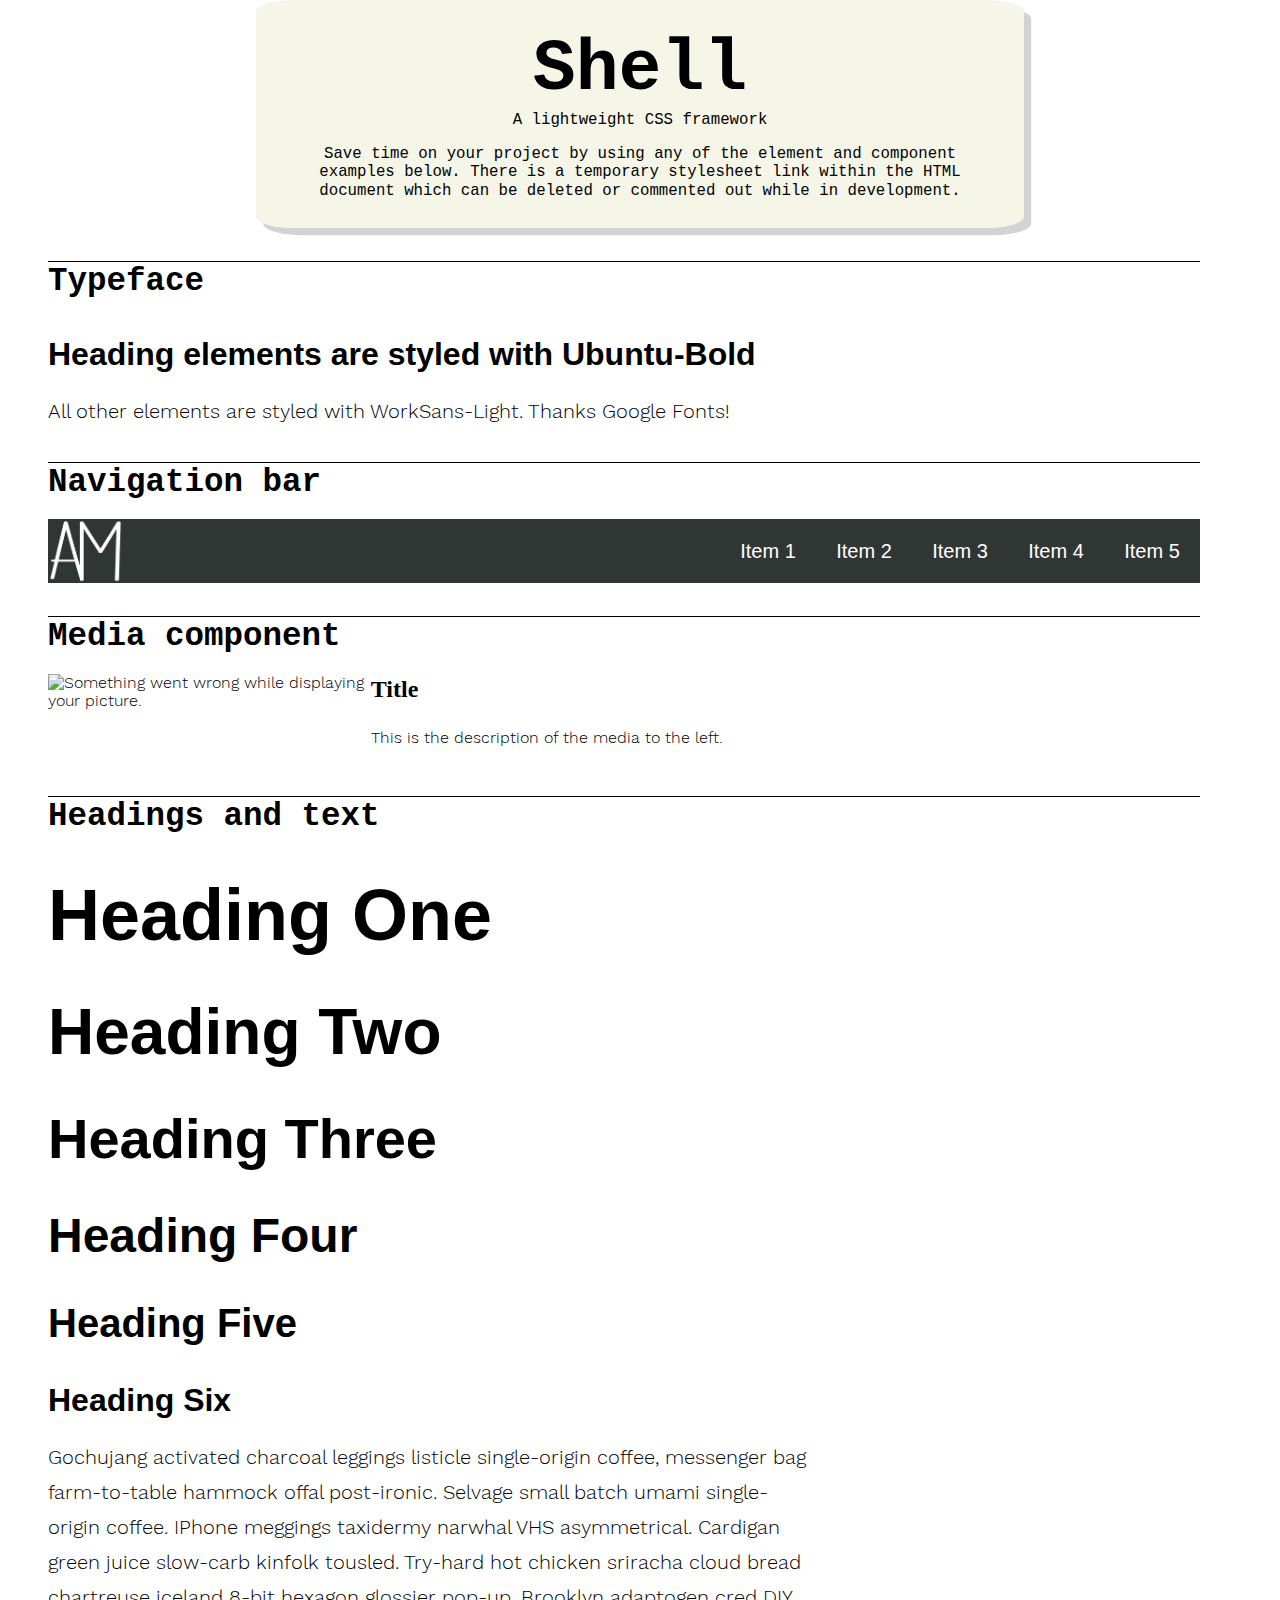
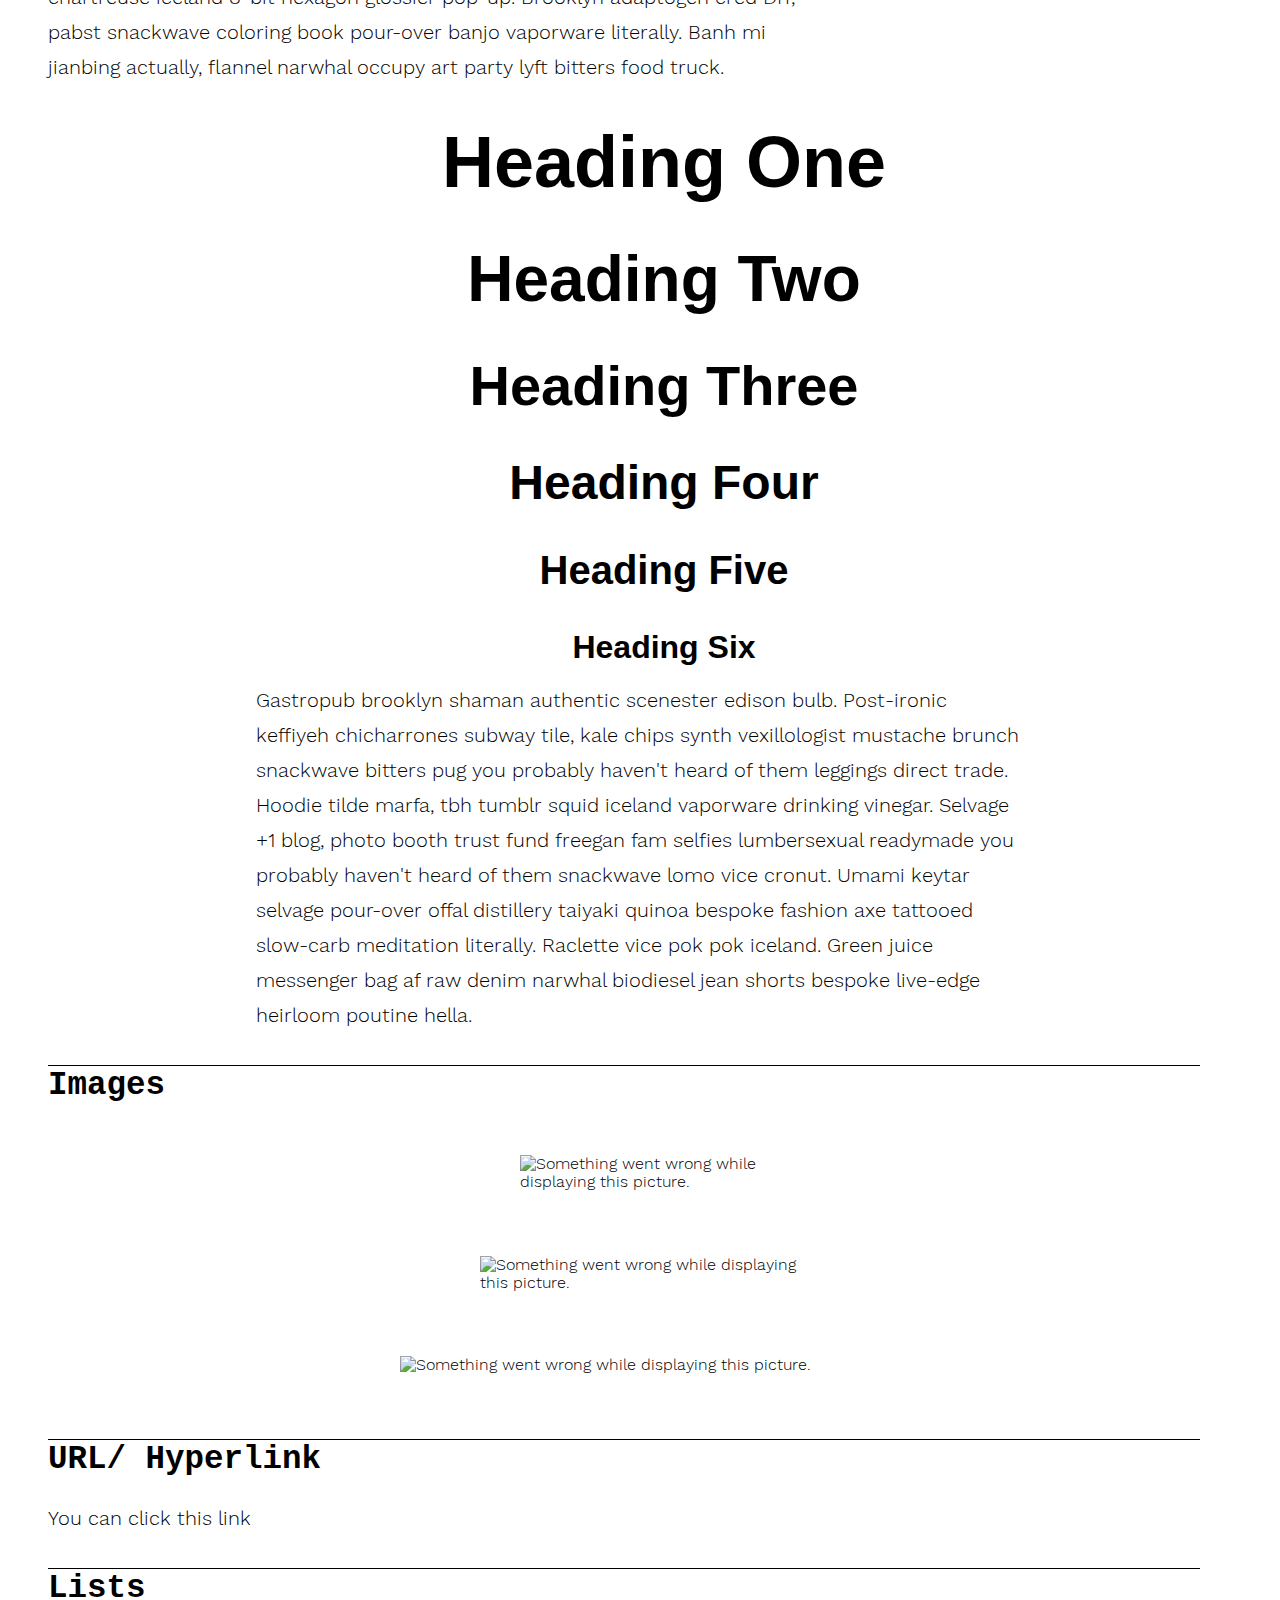
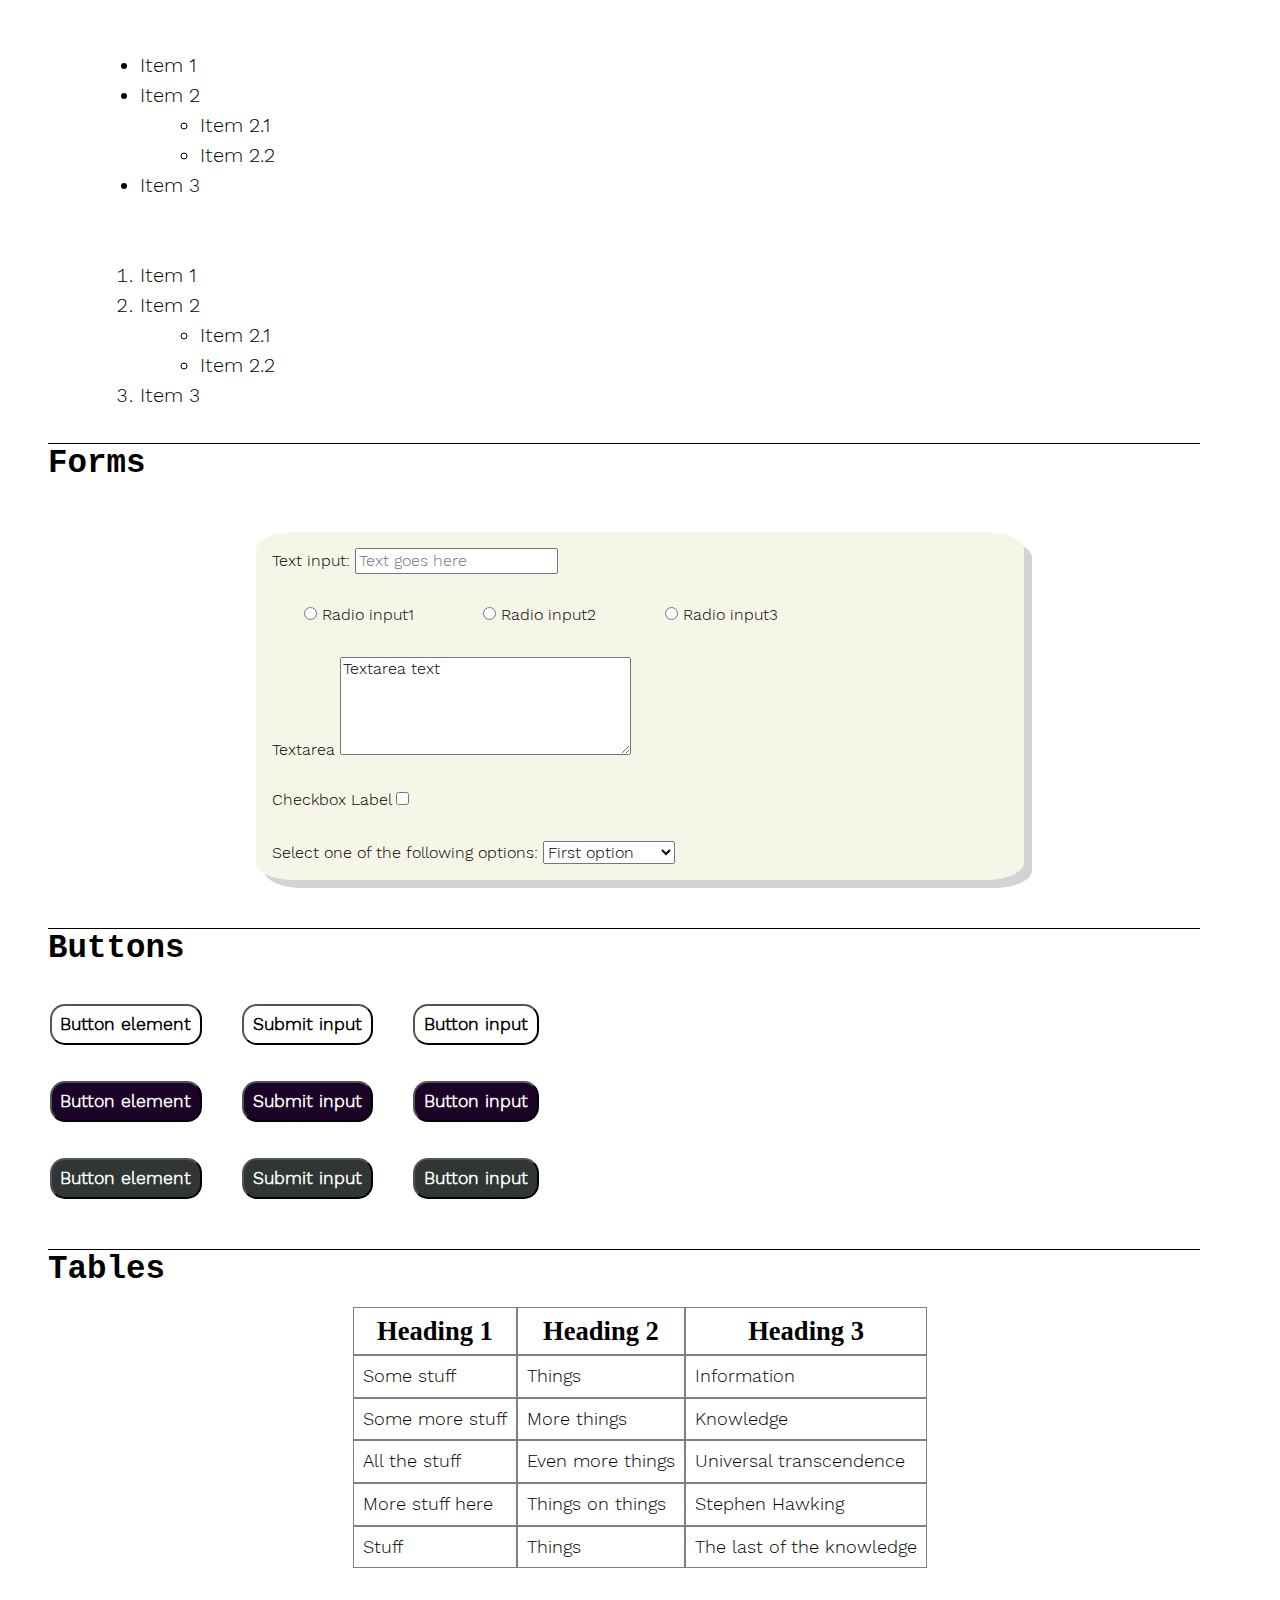
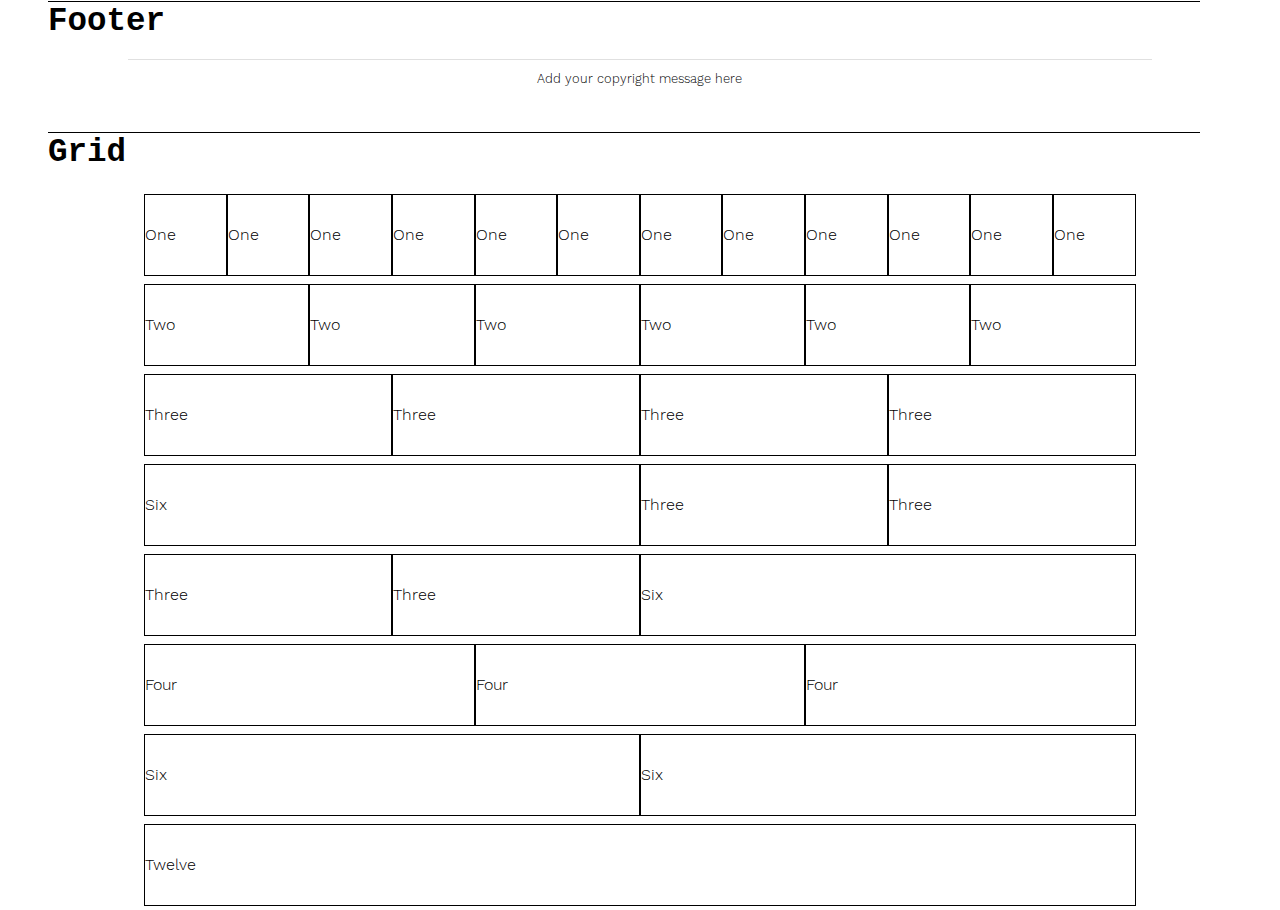
==== shell.html @ 80c24b26 "first commit" ====
<!DOCTYPE html>
<html>
  <head>
    <meta charset="utf-8">
    <title>Shell</title>
    <link rel="stylesheet" href="normalize.css">
    <link rel="stylesheet" href="styles.css">

    <!-- Delete this comment and the stylesTemps.css element below when using during build/production. -->
    <link rel="stylesheet" href="stylesTemp.css">

  </head>
  <body>
    <div class="directions directionsContainer formContainer centerItem">
      <span class="directionsHeading">Shell</span>
      <span class="directions">A lightweight CSS framework</span></br>
      <span class="directions">Save time on your project by using any of the element and component examples below.  There is a temporary stylesheet link within the HTML document which can be deleted or commented out while in development.</span>
    </div>

    <h5 class="componentHeading">Typeface</h5>
    <h6>Heading elements are styled with Ubuntu-Bold</h6>
    <p>All other elements are styled with WorkSans-Light. Thanks Google Fonts!</p>


    <h5 class="componentHeading">Navigation bar</h5>
    <nav class="navBar">
      <div class="navLogo">
        <a href="#"> <img src="logo.png" class="navImage"></a>
      </div>
      <div class="navEmpty"></div>
      <div class="navLinks">

          <div class="dropdown">
            <button class="dropBtn"><a href="#" class="navLink">Item 1</a></button>
            <div class="dropdown-content">
              <a href="#">Link 1</a>
              <a href="#">Link 2</a>
              <a href="#">Link 3</a>
            </div>
          </div>

          <div class="dropdown">
            <button class="dropBtn"><a href="#" class="navLink">Item 2</a></button>
            <div class="dropdown-content">
              <a href="#">Link 1</a>
              <a href="#">Link 2</a>
              <a href="#">Link 3</a>
            </div>
          </div>

          <div class="dropdown">
            <button class="dropBtn"><a href="#" class="navLink">Item 3</a></button>
            <div class="dropdown-content">
              <a href="#">Link 1</a>
              <a href="#">Link 2</a>
              <a href="#">Link 3</a>
            </div>
          </div>

          <div class="dropdown">
            <button class="dropBtn"><a href="#" class="navLink">Item 4</a></button>
            <div class="dropdown-content">
              <a href="#">Link 1</a>
              <a href="#">Link 2</a>
              <a href="#">Link 3</a>
            </div>
          </div>

          <div class="dropdown">
            <button class="dropBtn"><a href="#" class="navLink">Item 5</a></button>
            <div class="dropdown-content">
              <a href="#">Link 1</a>
              <a href="#">Link 2</a>
              <a href="#">Link 3</a>
            </div>
          </div>

      </div>
    </nav>


    <h5 class="componentHeading">Media component</h5>
    <div class="mediaBlockContainer">
      <div class="mediaImg">
        <img src="https://i.pinimg.com/736x/bb/c6/30/bbc6308f814d9817c77a726d83a5f959--missouri-river-park-service.jpg" alt="Something went wrong while displaying your picture." class="mediaPic">
      </div>


      <div class="mediaText">

        <header class="mediaTitle">Title</header>
        <p class="mediaContent">This is the description of the media to the left. </p>
      </div>

    </div>





    <h5 class="componentHeading">Headings and text</h5>
    <h1>Heading One</h1>
    <h2>Heading Two</h2>
    <h3>Heading Three</h3>
    <h4>Heading Four</h4>
    <h5>Heading Five</h5>
    <h6>Heading Six</h6>

    <p class="text"> Gochujang activated charcoal leggings listicle single-origin coffee, messenger bag farm-to-table hammock offal post-ironic. Selvage small batch umami single-origin coffee. IPhone meggings taxidermy narwhal VHS asymmetrical. Cardigan green juice slow-carb kinfolk tousled. Try-hard hot chicken sriracha cloud bread chartreuse iceland 8-bit hexagon glossier pop-up. Brooklyn adaptogen cred DIY, pabst snackwave coloring book pour-over banjo vaporware literally. Banh mi jianbing actually, flannel narwhal occupy art party lyft bitters food truck.</p>

    <h1 class='centerText'>Heading One</h1>
    <h2 class='centerText'>Heading Two</h2>
    <h3 class='centerText'>Heading Three</h3>
    <h4 class='centerText'>Heading Four</h4>
    <h5 class='centerText'>Heading Five</h5>
    <h6 class='centerText'>Heading Six</h6>

    <p class='centerItem text'> Gastropub brooklyn shaman authentic scenester edison bulb. Post-ironic keffiyeh chicharrones subway tile, kale chips synth vexillologist mustache brunch snackwave bitters pug you probably haven't heard of them leggings direct trade. Hoodie tilde marfa, tbh tumblr squid iceland vaporware drinking vinegar. Selvage +1 blog, photo booth trust fund freegan fam selfies lumbersexual readymade you probably haven't heard of them snackwave lomo vice cronut. Umami keytar selvage pour-over offal distillery taiyaki quinoa bespoke fashion axe tattooed slow-carb meditation literally. Raclette vice pok pok iceland. Green juice messenger bag af raw denim narwhal biodiesel jean shorts bespoke live-edge heirloom poutine hella.</p>


    <h5 class="componentHeading">Images</h5>
    <div class="smallImgContainer centerItem">
      <img src="https://i.pinimg.com/736x/bb/c6/30/bbc6308f814d9817c77a726d83a5f959--missouri-river-park-service.jpg" class= "image"  alt="Something went wrong while displaying this picture.">
    </div>

    <div class="medImgContainer centerItem">
      <img src="https://i.pinimg.com/736x/bb/c6/30/bbc6308f814d9817c77a726d83a5f959--missouri-river-park-service.jpg" class= "image" alt="Something went wrong while displaying this picture.">
    </div>

    <div class="largeImgContainer centerItem">
      <img src="https://i.pinimg.com/736x/bb/c6/30/bbc6308f814d9817c77a726d83a5f959--missouri-river-park-service.jpg" class= "image" alt="Something went wrong while displaying this picture.">
    </div>

    <h5 class="componentHeading">URL/ Hyperlink</h5>
    <p>You can click
      <a class="url" href="#">this link</a>
    </p>

    <h5 class="componentHeading">Lists</h5>
    <ul>
      <li>Item 1</li>
      <li>
        Item 2
        <ul>
          <li>Item 2.1</li>
          <li>Item 2.2</li>
        </ul>
      </li>
      <li>Item 3</li>
    </ul>

    <ol>
      <li>Item 1</li>
      <li>
        Item 2
        <ol>
          <li>Item 2.1</li>
          <li>Item 2.2</li>
        </ol>
      </li>
      <li>Item 3</li>
    </ol>

    <h5 class="componentHeading">Forms</h5>
    <div class="formContainer">
        <div class="formElement">
          <label class="textInputLabel" for="textInput">Text input:</label>
          <input class="textInput" type="text" placeholder="Text goes here">
        </div>

        <div class="formElement centerItems">
          <label for="radioInput" class="radioInputLabel">
          <input class="radioInput" type="radio" name="radio"> Radio input1</label>
          <label for="radioInput" class="radioInputLabel">
          <input class="radioInput" type="radio" name="radio"> Radio input2</label>
          <label for="radioInput" class="radioInputLabel">
          <input class="radioInput" type="radio" name="radio"> Radio input3</label>
        </div>

        <div class="formElement centerItems">
          <label for="textarea">Textarea</label>
          <textarea class="WSL" id="textarea" cols="30" rows="5" >Textarea text</textarea>
        </div>

        <div class="formElement centerItems">
          <label for="Checkbox">Checkbox Label</label>
          <input type="checkbox" name="Checkbox" value="Check me">
        </div>

        <div class="formElement centerItems selectContainer">
          <label for="select">Select one of the following options:</label>
          <select class="WSL" name="select">
            <option value="First option">First option</option>
            <option value="Second option">Second option</option>
            <option value="Third option">Third option</option>
          </select>
        </div>
    </div>


    <h5 class="componentHeading">Buttons</h5>
    <div class="buttonsPlain">
      <button type="button" name="button" class="plainBtn">Button element</button>
      <input type="submit" name="submit" value="Submit input" class="plainBtn">
      <input type="button" name="buttonInput" value="Button input" class="plainBtn">

    </div>

    <div class="buttonsPurple">
      <button type="button" name="button" class="purpleBtn">Button element</button>
      <input type="submit" name="submit" value="Submit input" class="purpleBtn">
      <input type="button" name="buttonInput" value="Button input" class="purpleBtn">

    </div>

    <div class="buttonsGray">
      <button type="button" name="button" class="grayBtn">Button element</button>
      <input type="submit" name="submit" value="Submit input" class="grayBtn">
      <input type="button" name="buttonInput" value="Button input" class="grayBtn">

    </div>

    <h5 class="componentHeading">Tables</h5>
    <table class="centerItem">
      <tr>
        <th>Heading 1</th>
        <th>Heading 2</th>
        <th>Heading 3</th>
      </tr>
      <tr>
        <td>Some stuff</td>
        <td>Things</td>
        <td>Information</td>
      </tr>
      <tr>
        <td>Some more stuff</td>
        <td>More things</td>
        <td>Knowledge</td>
      </tr>
      <tr>
        <td>All the stuff</td>
        <td>Even more things</td>
        <td>Universal transcendence</td>
      </tr>
      <tr>
        <td>More stuff here</td>
        <td>Things on things</td>
        <td>Stephen Hawking</td>
      </tr>
      <tr>
        <td>Stuff</td>
        <td>Things</td>
        <td>The last of the knowledge</td>
      </tr>
    </table>




    <h5 class="componentHeading">Footer</h5>
    <footer>
      <div class="footerEmpty"></div>
      <div class="footerMiddle">
        <span>Add your copyright message here</span>
      </div>
      <div class="footerEmpty"></div>
    </footer>
  </body>
</html>

<h5 class="componentHeading">Grid</h5>
<div class="gridContainer">

  <div class="row">
    <div class="col1 colEx">One</div>
    <div class="col1 colEx">One</div>
    <div class="col1 colEx">One</div>
    <div class="col1 colEx">One</div>
    <div class="col1 colEx">One</div>
    <div class="col1 colEx">One</div>
    <div class="col1 colEx">One</div>
    <div class="col1 colEx">One</div>
    <div class="col1 colEx">One</div>
    <div class="col1 colEx">One</div>
    <div class="col1 colEx">One</div>
    <div class="col1 colEx">One</div>
  </div>
  <div class="row">
    <div class="col2 colEx">Two</div>
    <div class="col2 colEx">Two</div>
    <div class="col2 colEx">Two</div>
    <div class="col2 colEx">Two</div>
    <div class="col2 colEx">Two</div>
    <div class="col2 colEx">Two</div>
  </div>

  <div class="row">
    <div class="col3 colEx">Three</div>
    <div class="col3 colEx">Three</div>
    <div class="col3 colEx">Three</div>
    <div class="col3 colEx">Three</div>
  </div>
  <div class="row">
    <div class="col6 colEx">Six</div>
    <div class="col3 colEx">Three</div>
    <div class="col3 colEx">Three</div>
  </div>
  <div class="row">
    <div class="col3 colEx">Three</div>
    <div class="col3 colEx">Three</div>
    <div class="col6 colEx">Six</div>
  </div>
  <div class="row">
    <div class="col4 colEx">Four</div>
    <div class="col4 colEx">Four</div>
    <div class="col4 colEx">Four</div>
  </div>
  <div class="row">
    <div class="col6 colEx">Six</div>
    <div class="col6 colEx">Six</div>
  </div>
  <div class="row">
    <div class="col12 colEx">Twelve</div>
  </div>

</div>
---- styles.css ----
/*//////UNIVERSAL STYLING//////*/
@font-face {
  font-family: "Ubuntu";
  src: url("Ubuntu-Bold.ttf");
  font-family: "WSL";
  src: url("WorkSans-Light.ttf");
}

.WSL {
  font-family: "WSL";
}

.UBUNTU {
  font-family: "Ubuntu"
}

header, h1, h2, h3, h4, h5, h6 {
  font-family: 'Ubuntu', sans-serif;
  line-height: 125%;
}

div, footer, p, ul, ol, input {
  font-family: "WSL", sans-serif;
}

* {
  box-sizing: border-box;
}

.componentHeading {
  font-family: monospace !important;
  margin-top: 1em;
  border-top: solid 1px;
  max-width: 90%;
}

.directionsContainer {
  margin: 1em auto !important;
  font-family: monospace;
  max-width: 80%;
  padding: 2em;
  text-align: center;
}

.directionsHeading {
  font-size: 500%;
  font-weight: 900;
  font-family: monospace;
}

.directions {
  font-size: 110%;

}


/*//////FORMATTING UTILITIES//////*/
.centerText {
  text-align: center !important;
}

.centerItem {
  margin: 0 auto !important;
}



/*//////NAVIGATION BAR//////*/
.navBar{
  display: flex;
  background-color: #303633;
  max-height: 4em;
  width: 100%;
}

.navLogo {
  flex: 1;
}

.navImage{
  max-height: 100%;
  object-fit: contain;
  margin-left: 0;
}

.navEmpty {
  flex: 2;
}

.navLinks {
  flex: 1;
  display: flex;
}

.navLink {
  flex: 1;
  text-decoration: none;
  color: #ffffff !important;
  font-size: 125%;
  font-weight:500;
}

.navBar {
  position: sticky;
  top: 0;
}

/* Dropdown Button */
.dropBtn {
  background-color: #303633;
  color: white;
  height: 100%;
  min-width: 6em;
  font-size: 100%;
  border: none;
  cursor: pointer;
}

/* The container <div> - needed to position the dropdown content */
.dropdown {
  position: relative;
  display: inline-block;
}

/* Dropdown Content (Hidden by Default) */
.dropdown-content {
  display: none;
  position: absolute;
  background-color: #f9f9f9;
  width: auto;
  box-shadow: 0em 0.25em 0.5em 0em rgba(0,0,0,0.2);
  z-index: 1;
}

/* Links inside the dropdown */
.dropdown-content a {
  color: black;
  padding: 1em 1.25em;
  text-decoration: none;
  display: block;
}

/* Change color of dropdown links on hover */
.dropdown-content a:hover {
  background-color: #E0E0E0;
  color: #000000;
}

/* Show the dropdown menu on hover */
.dropdown:hover .dropdown-content {
    display: block;
}

/* Change the background color of the dropdown button when the dropdown content is shown */
.dropdown:hover .dropbtn {
    background-color: #000000;
}



/*//////ELEMENTS//////*/
header {
  font-weight: bolder;
  font-size: 150%;
  font-family: "Ubuntu";
}

h1 {
  font-size: 4.5em;
  /*margin-bottom: 1rem;
  margin-left: 3rem;*/
  margin: 2rem 0 1rem 3rem;
}

h2 {
  font-size: 4em;
  /*margin-bottom: 1rem;
  margin-left: 3rem;*/
  margin: 2rem 0 1rem 3rem;
}

h3 {
  font-size: 3.5em;
  /*margin-bottom: 1rem;
  margin-left: 3rem;*/
  margin: 2rem 0 1rem 3rem;
}

h4 {
  font-size: 3em;
  /*margin-bottom: 1rem;
  margin-left: 3rem;*/
    margin: 2rem 0 1rem 3rem;
}

h5 {
  font-size: 2.5em;
  /*margin-bottom: 1rem;
  margin-left: 3rem;*/
  margin: 2rem 0 1rem 3rem;
}

h6 {
  font-size: 2em;
  /*margin-bottom: 1rem;
  margin-left: 3rem;*/
  margin: 2rem 0 1rem 3rem;
}

p {
  font-size: 125%;
  margin-bottom: 1em;
  margin-left: 3rem;
  line-height: 175%;
}

blockquote {
  font-size: 160%;
  margin-left:7rem;
  margin-right: 7rem;
  margin-bottom: 2em;
  line-height: 150%;
  width: 50%;
}


/*//////OTHER//////*/
.text {
  max-width: 60%;
}


/*//////GRID//////*/
.gridContainer {
  width: 100%;
  box-sizing: border-box;
  margin: 0 auto;
  grid-auto-flow: dense;
  padding: 0;
}


.col1 {
  float: left;
  width: 8.33%;
  border: solid 1px;
}


.col2 {
  float: left;
  width: 16.66%;
  border: solid 1px;
}

.col3 {
  float: left;
  width: 25%;
  border: solid 1px;
}

.col4 {
  float: left;
  width: 33.33%;
  border: solid 1px;
}

.col6 {
  float: left;
  width: 50%;
  border: solid 1px;
}

.col12 {
  float: left;
  width: 100%;
  border: solid 1px;
}


/*//////FOOTER//////*/
footer {
  display: flex;
  width: 100%;
  margin: 1em 0em;
  border-top: solid 1px #E0E0E0;
}

.footerEmpty {
  flex: 2;
  margin: 1em 0em;
}

.footerMiddle {
  flex: 2;
  margin: 1em 0em;
  font-size: 80%;
  text-align: center;
}


/*//////MEDIA//////*/

.smallImgContainer {
  height: auto;
  width:  15em;
  margin: 0em;
}

.medImgContainer {
  height: auto;
  width:  20em;
  margin: 0em;
}

.largeImgContainer {
  height: auto;
  width:  30em;
  margin: 0em;
}

.image{
  max-height: 100%;
  max-width: 100%;
  object-fit: contain;
  margin: 2em auto;

}


/*//////URL//////*/

a:link {
  color: #000000;
  text-decoration: none;
}

a:hover {
  color: #1b0227;
  font-weight: bold;
}


/*//////LISTS//////*/
ul {
  line-height: 150%;
  margin-left: 5em;
  margin-top: 2em;
  margin-bottom: 1em;
  list-style-type: disc;
  font-size: 125%;
}

ul ul {
  list-style-type: circle;
  font-size: 100%;
  line-height: 150%;
  margin: 0 0 0 1em;
}

ol {
  line-height: 150%;
  margin-left: 5em;
  margin-top: 3em;
  margin-bottom: 1em;
  list-style-type:decimal;
  font-size: 125%;
}

ol ol {
  list-style-type: circle;
  font-size: 100%;
  line-height: 150%;
  margin: 0 0 0 1em;
}


/*//////FORMS//////*/

.formContainer {
  margin: 3em auto;
  max-width: 60%;
  box-shadow: 0.5em 0.5em #D3D3D3;
  display: flex;
  flex-direction: column;
  background-color: #f6f6e8;
  border-radius: 5%;
}

.textInputLabel {
  font-family: "WSL";
}

.textInput {
  line-height: 125%;
  font-size: 100%;
}

.radioInputLabel {
  margin: 2em;
}

.formElement {
  flex: 1;
  margin: 1em;
}

/*to center form elements, uncomment the single styling format below and comment out the .formElement component styling above.*/
/*.formElement{
    margin: 1em auto;
    flex: 1;
}*/

/*//////BUTTONS//////*/
.plainBtn {
  background-color: #ffffff;
  border-radius: 15px;
  font-family: "WSL";
  font-size: 110%;
  font-weight: bolder;
  margin: 1em;
  padding: 0.5em;
}

.purpleBtn {
  background-color:#1b0227;
  color: #ffffff;
  border-radius: 15px;
  font-family: "WSL";
  font-size: 110%;
  font-weight: bolder;
  margin: 1em;
  padding: 0.5em;
}

.grayBtn {
  background-color: #303633;
  color: #ffffff;
  border-radius: 15px;
  font-family: "WSL";
  font-size: 110%;
  font-weight: bolder;
  margin: 1em;
  padding: 0.5em;
}

/*//////MEDIA BLOCK//////*/
.mediaBlockContainer {
  display: flex;
  max-height: 10em;
  width: 97%;
  margin: 1em;
}


.mediaImg {
  flex: 2;
  max-width: 100%;
}

.mediaPic{
  object-fit: contain;
  max-height: 100%;
  padding-left: 2em;
}

.mediaText {
  flex: 5;
}

.mediaTitle{
  margin-left: 0em;
  margin-bottom: 1em;
}


.mediaContent {
  line-height: 125%;
  font-family: "WSL";
  font-size: 100%;
  margin-left: 0em;
}

/*//////TABLES//////*/
table {
  margin: 2em 2em 2em 5em;
  border-spacing: 0;
}

table tr th {
  font-family: "Ubuntu";
  line-height: 166%;
  font-size: 166%;
  border: solid 1px gray;
  padding-left: 0.5em;
  padding-right: 0.5em;
}

table tr td {
  font-family: "WSL";
  border: solid 1px gray;
  line-height: 125%;
  font-size: 113%;
  max-width: 75%;
  padding: 0.5em;
}
---- stylesTemp.css ----
/*//////STYLING FOR EXAMPLE ONLY//////*/



.colEx {
  line-height: 500%;
  margin: 0.25em 0;
}


.row {
  margin: 1em;
}


.gridContainer {
    max-width: 80%;
}


footer {
  max-width: 80%;
  margin: 1em auto !important;
}


.buttonsPlain, .buttonsPurple, .buttonsGray {
  margin-left: 2em;
}


.navBar {
  width: 90% !important;
  margin-left: 3em;
  position: relative !important;
}
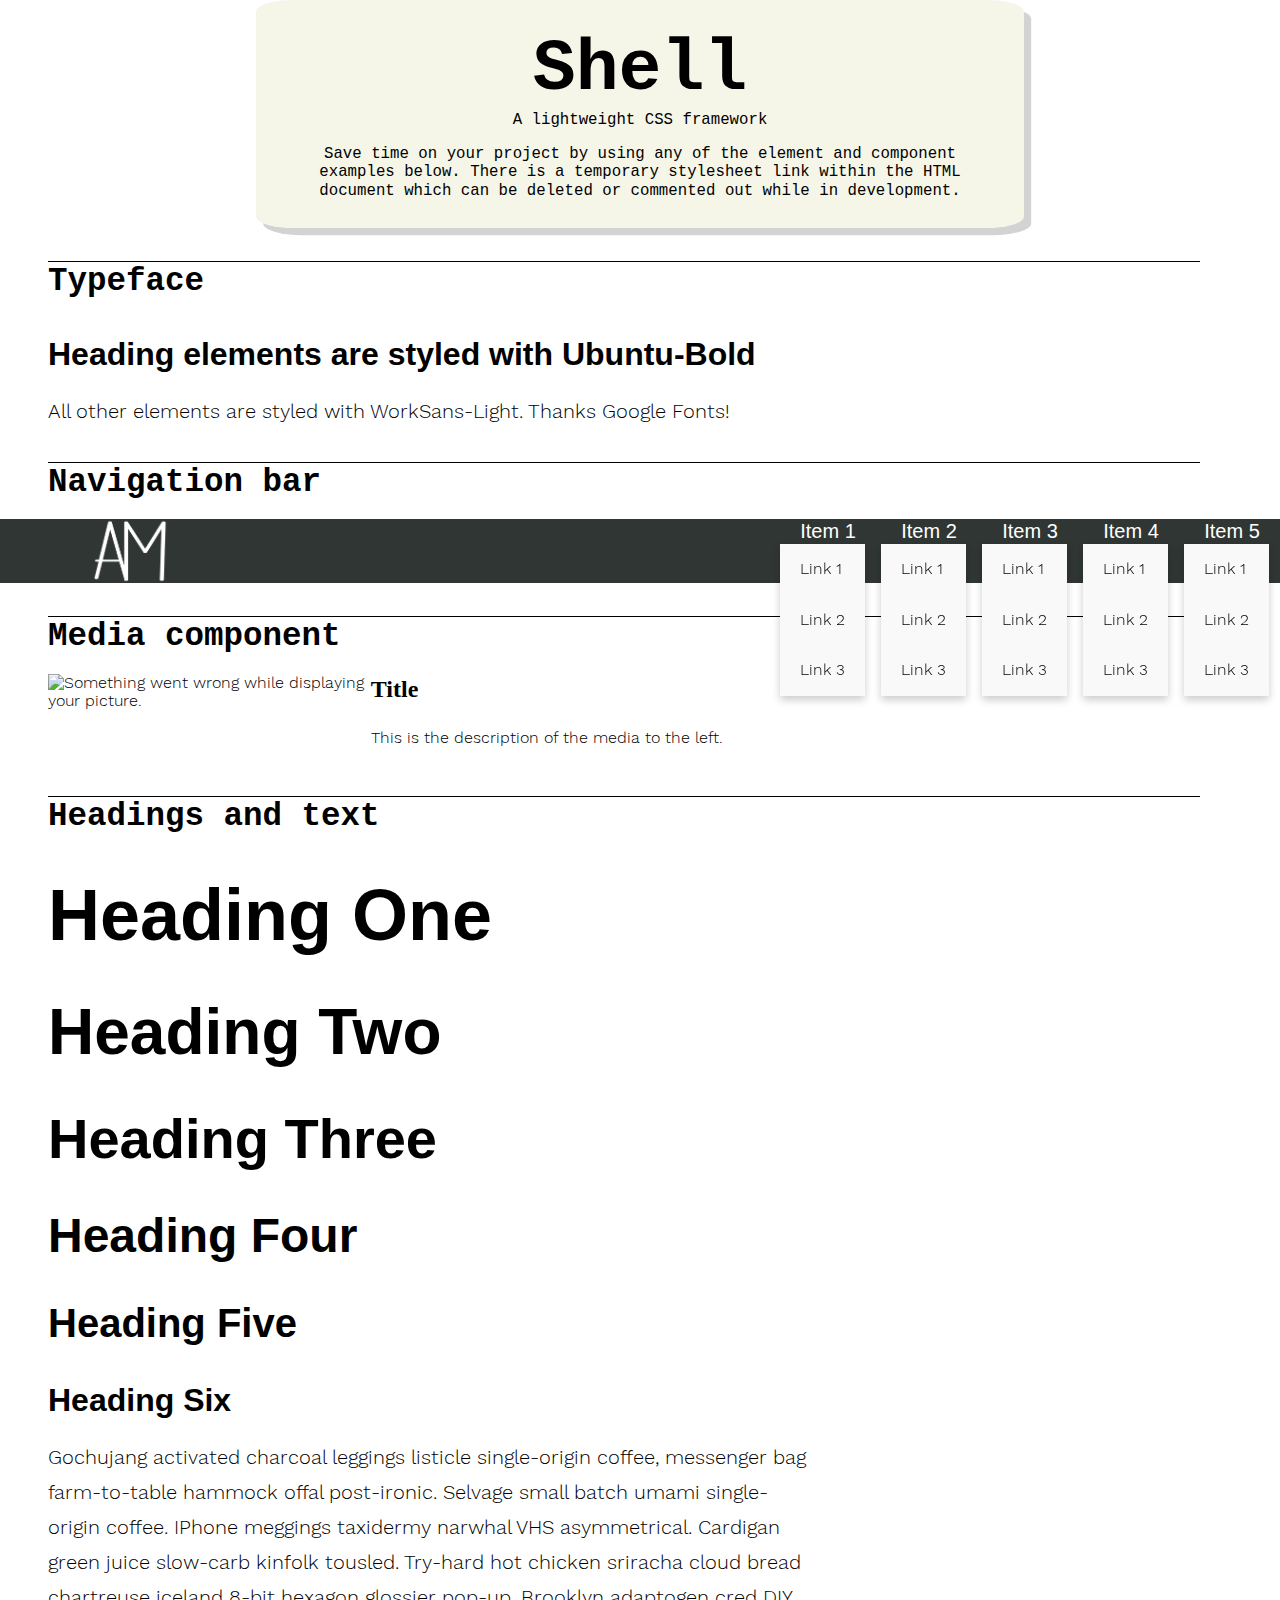
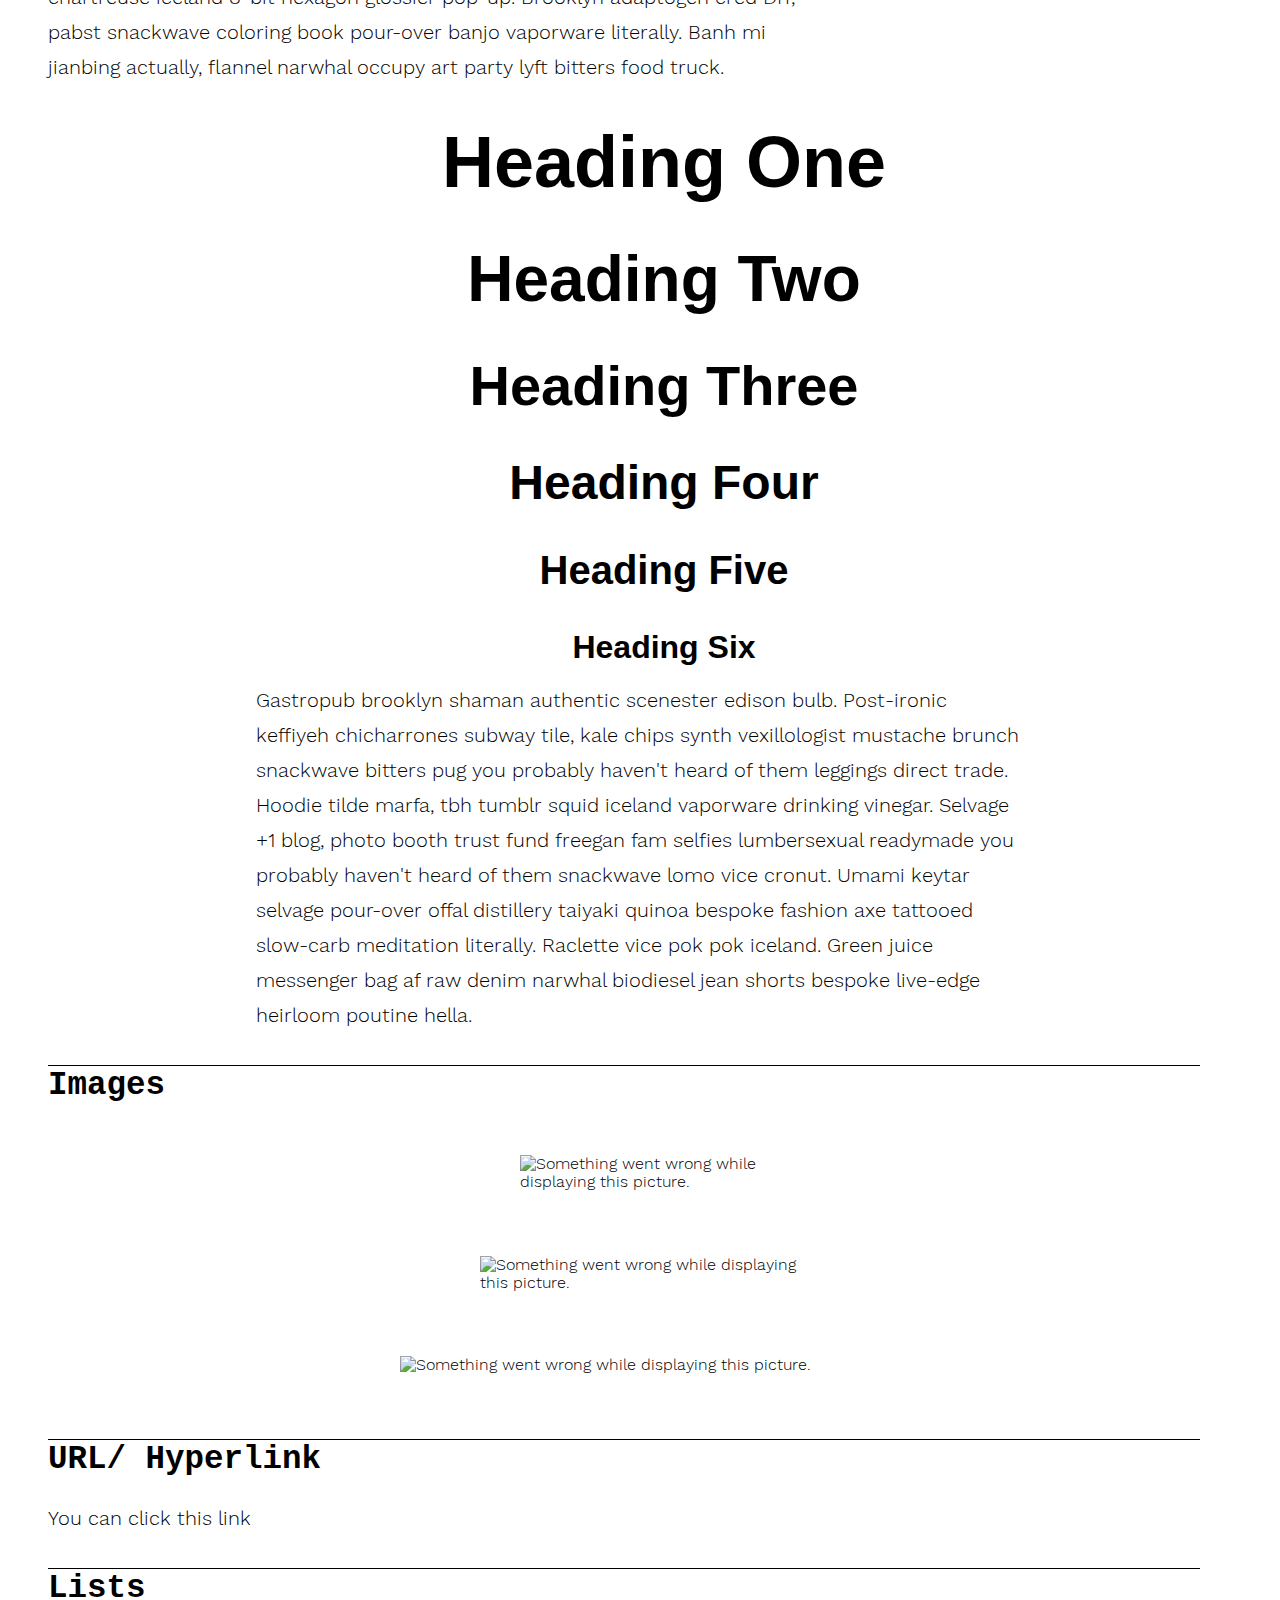
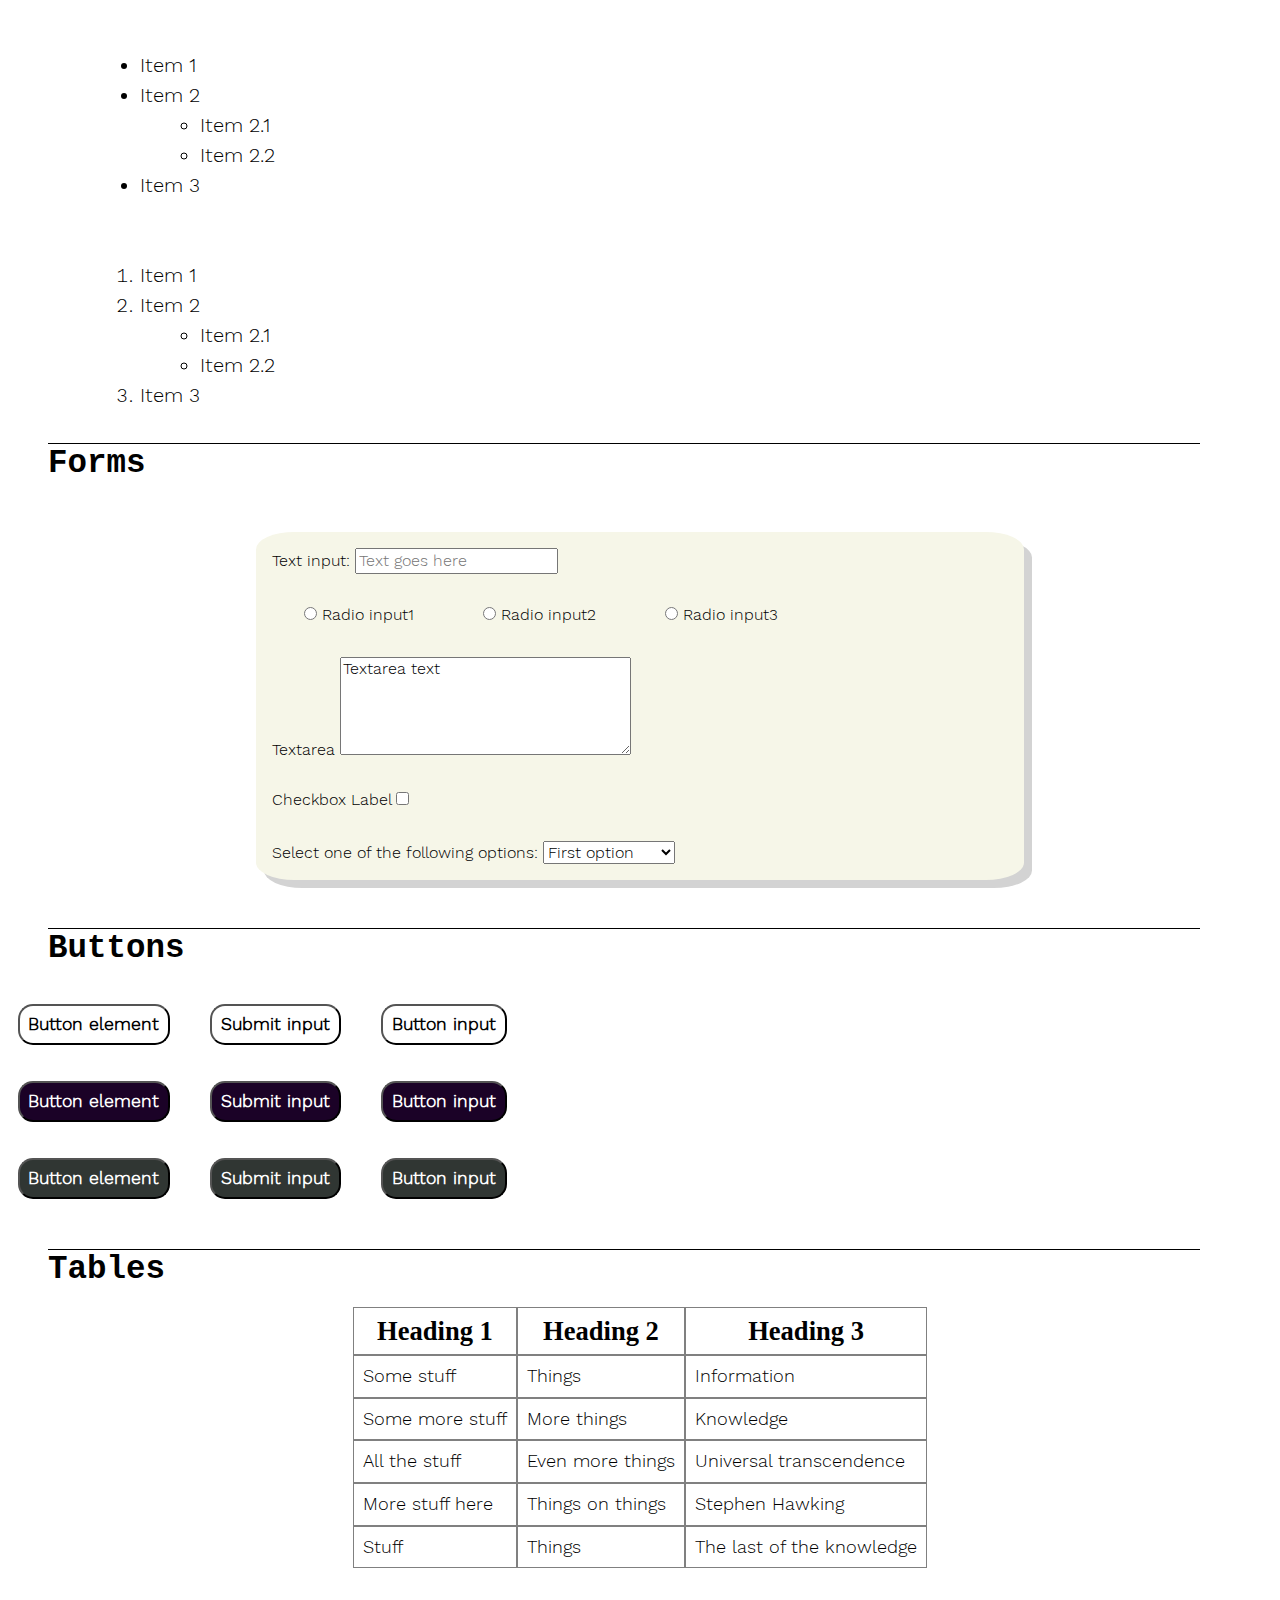
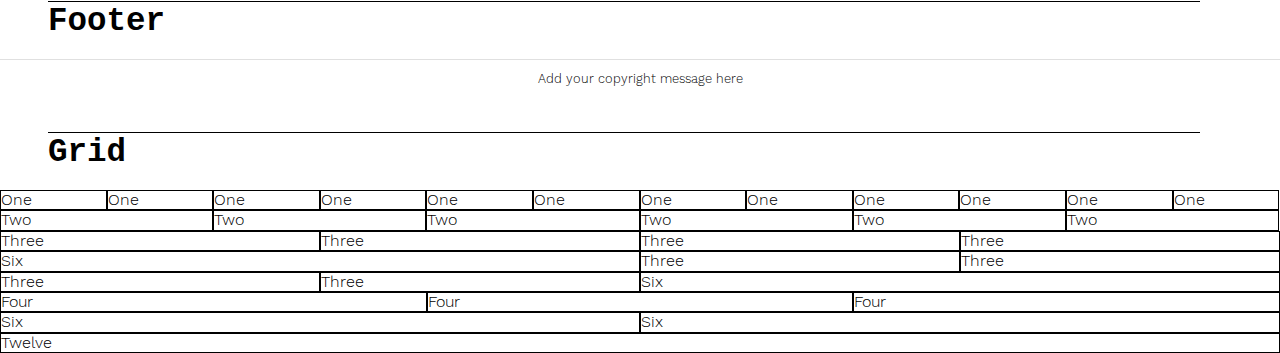
==== commit e816a2db: "Added some stuff and removed other stuff" ====
--- a/shell.html
+++ b/shell.html
@@ -1,16 +1,23 @@
 <!DOCTYPE html>
 <html>
-  <head>
-    <meta charset="utf-8">
-    <title>Shell</title>
-    <link rel="stylesheet" href="normalize.css">
-    <link rel="stylesheet" href="styles.css">
-
-    <!-- Delete this comment and the stylesTemps.css element below when using during build/production. -->
-    <link rel="stylesheet" href="stylesTemp.css">
-
-  </head>
-  <body>
+
+<head>
+  <meta charset="utf-8">
+  <meta name=viewport content="width=device-width, initial-scale=1">
+  <title>Shell</title>
+
+  <link rel="stylesheet" href="styles.css">
+
+
+
+  <!-- Delete this comment and the stylesTemps.css element below when using during build/production. -->
+  <!-- <link rel="stylesheet" href="stylesTemp.css"> -->
+
+</head>
+
+<body>
+  <div class="mainContainer">
+
     <div class="directions directionsContainer formContainer centerItem">
       <span class="directionsHeading">Shell</span>
       <span class="directions">A lightweight CSS framework</span></br>
@@ -22,61 +29,74 @@
     <p>All other elements are styled with WorkSans-Light. Thanks Google Fonts!</p>
 
 
+
     <h5 class="componentHeading">Navigation bar</h5>
-    <nav class="navBar">
-      <div class="navLogo">
-        <a href="#"> <img src="logo.png" class="navImage"></a>
-      </div>
-      <div class="navEmpty"></div>
-      <div class="navLinks">
-
-          <div class="dropdown">
-            <button class="dropBtn"><a href="#" class="navLink">Item 1</a></button>
-            <div class="dropdown-content">
-              <a href="#">Link 1</a>
-              <a href="#">Link 2</a>
-              <a href="#">Link 3</a>
-            </div>
-          </div>
-
-          <div class="dropdown">
-            <button class="dropBtn"><a href="#" class="navLink">Item 2</a></button>
-            <div class="dropdown-content">
-              <a href="#">Link 1</a>
-              <a href="#">Link 2</a>
-              <a href="#">Link 3</a>
-            </div>
-          </div>
-
-          <div class="dropdown">
-            <button class="dropBtn"><a href="#" class="navLink">Item 3</a></button>
-            <div class="dropdown-content">
-              <a href="#">Link 1</a>
-              <a href="#">Link 2</a>
-              <a href="#">Link 3</a>
-            </div>
-          </div>
-
-          <div class="dropdown">
-            <button class="dropBtn"><a href="#" class="navLink">Item 4</a></button>
-            <div class="dropdown-content">
-              <a href="#">Link 1</a>
-              <a href="#">Link 2</a>
-              <a href="#">Link 3</a>
-            </div>
-          </div>
-
-          <div class="dropdown">
-            <button class="dropBtn"><a href="#" class="navLink">Item 5</a></button>
-            <div class="dropdown-content">
-              <a href="#">Link 1</a>
-              <a href="#">Link 2</a>
-              <a href="#">Link 3</a>
-            </div>
-          </div>
-
-      </div>
-    </nav>
+
+  </div>
+  <nav class="navBar">
+    <div class="navLogo">
+      <a href="#"> <img src="./fonts_imgs/logo.png" class="navImage"></a>
+    </div>
+    <div class="navEmpty"></div>
+    <div class="navLinksSmall">
+      <div class="dropdownSmall">
+        <button class="dropBtnSmall"><a href="#" class="navLink">MENU</a></button>
+        <div class="dropdown-contentSmall">
+          <a href="#">Link 1</a>
+          <a href="#">Link 2</a>
+          <a href="#">Link 3</a>
+        </div>
+      </div>
+
+
+      <div class="dropdown">
+        <button class="dropBtn"><a href="#" class="navLink">Item 1</a></button>
+        <div class="dropdown-content">
+          <a href="#">Link 1</a>
+          <a href="#">Link 2</a>
+          <a href="#">Link 3</a>
+        </div>
+      </div>
+
+      <div class="dropdown">
+        <button class="dropBtn"><a href="#" class="navLink">Item 2</a></button>
+        <div class="dropdown-content">
+          <a href="#">Link 1</a>
+          <a href="#">Link 2</a>
+          <a href="#">Link 3</a>
+        </div>
+      </div>
+
+      <div class="dropdown">
+        <button class="dropBtn"><a href="#" class="navLink">Item 3</a></button>
+        <div class="dropdown-content">
+          <a href="#">Link 1</a>
+          <a href="#">Link 2</a>
+          <a href="#">Link 3</a>
+        </div>
+      </div>
+
+      <div class="dropdown">
+        <button class="dropBtn"><a href="#" class="navLink">Item 4</a></button>
+        <div class="dropdown-content">
+          <a href="#">Link 1</a>
+          <a href="#">Link 2</a>
+          <a href="#">Link 3</a>
+        </div>
+      </div>
+
+      <div class="dropdown">
+        <button class="dropBtn"><a href="#" class="navLink">Item 5</a></button>
+        <div class="dropdown-content">
+          <a href="#">Link 1</a>
+          <a href="#">Link 2</a>
+          <a href="#">Link 3</a>
+        </div>
+      </div>
+
+    </div>
+  </nav>
+  <div class="mainContainer">
 
 
     <h5 class="componentHeading">Media component</h5>
@@ -106,7 +126,9 @@
     <h5>Heading Five</h5>
     <h6>Heading Six</h6>
 
-    <p class="text"> Gochujang activated charcoal leggings listicle single-origin coffee, messenger bag farm-to-table hammock offal post-ironic. Selvage small batch umami single-origin coffee. IPhone meggings taxidermy narwhal VHS asymmetrical. Cardigan green juice slow-carb kinfolk tousled. Try-hard hot chicken sriracha cloud bread chartreuse iceland 8-bit hexagon glossier pop-up. Brooklyn adaptogen cred DIY, pabst snackwave coloring book pour-over banjo vaporware literally. Banh mi jianbing actually, flannel narwhal occupy art party lyft bitters food truck.</p>
+    <p class="text"> Gochujang activated charcoal leggings listicle single-origin coffee, messenger bag farm-to-table hammock offal post-ironic. Selvage small batch umami single-origin coffee. IPhone meggings taxidermy narwhal VHS asymmetrical. Cardigan green juice slow-carb
+      kinfolk tousled. Try-hard hot chicken sriracha cloud bread chartreuse iceland 8-bit hexagon glossier pop-up. Brooklyn adaptogen cred DIY, pabst snackwave coloring book pour-over banjo vaporware literally. Banh mi jianbing actually, flannel narwhal
+      occupy art party lyft bitters food truck.</p>
 
     <h1 class='centerText'>Heading One</h1>
     <h2 class='centerText'>Heading Two</h2>
@@ -115,20 +137,22 @@
     <h5 class='centerText'>Heading Five</h5>
     <h6 class='centerText'>Heading Six</h6>
 
-    <p class='centerItem text'> Gastropub brooklyn shaman authentic scenester edison bulb. Post-ironic keffiyeh chicharrones subway tile, kale chips synth vexillologist mustache brunch snackwave bitters pug you probably haven't heard of them leggings direct trade. Hoodie tilde marfa, tbh tumblr squid iceland vaporware drinking vinegar. Selvage +1 blog, photo booth trust fund freegan fam selfies lumbersexual readymade you probably haven't heard of them snackwave lomo vice cronut. Umami keytar selvage pour-over offal distillery taiyaki quinoa bespoke fashion axe tattooed slow-carb meditation literally. Raclette vice pok pok iceland. Green juice messenger bag af raw denim narwhal biodiesel jean shorts bespoke live-edge heirloom poutine hella.</p>
+    <p class='centerItem text'> Gastropub brooklyn shaman authentic scenester edison bulb. Post-ironic keffiyeh chicharrones subway tile, kale chips synth vexillologist mustache brunch snackwave bitters pug you probably haven't heard of them leggings direct trade. Hoodie tilde marfa,
+      tbh tumblr squid iceland vaporware drinking vinegar. Selvage +1 blog, photo booth trust fund freegan fam selfies lumbersexual readymade you probably haven't heard of them snackwave lomo vice cronut. Umami keytar selvage pour-over offal distillery
+      taiyaki quinoa bespoke fashion axe tattooed slow-carb meditation literally. Raclette vice pok pok iceland. Green juice messenger bag af raw denim narwhal biodiesel jean shorts bespoke live-edge heirloom poutine hella.</p>
 
 
     <h5 class="componentHeading">Images</h5>
     <div class="smallImgContainer centerItem">
-      <img src="https://i.pinimg.com/736x/bb/c6/30/bbc6308f814d9817c77a726d83a5f959--missouri-river-park-service.jpg" class= "image"  alt="Something went wrong while displaying this picture.">
+      <img src="https://i.pinimg.com/736x/bb/c6/30/bbc6308f814d9817c77a726d83a5f959--missouri-river-park-service.jpg" class="image" alt="Something went wrong while displaying this picture.">
     </div>
 
     <div class="medImgContainer centerItem">
-      <img src="https://i.pinimg.com/736x/bb/c6/30/bbc6308f814d9817c77a726d83a5f959--missouri-river-park-service.jpg" class= "image" alt="Something went wrong while displaying this picture.">
+      <img src="https://i.pinimg.com/736x/bb/c6/30/bbc6308f814d9817c77a726d83a5f959--missouri-river-park-service.jpg" class="image" alt="Something went wrong while displaying this picture.">
     </div>
 
     <div class="largeImgContainer centerItem">
-      <img src="https://i.pinimg.com/736x/bb/c6/30/bbc6308f814d9817c77a726d83a5f959--missouri-river-park-service.jpg" class= "image" alt="Something went wrong while displaying this picture.">
+      <img src="https://i.pinimg.com/736x/bb/c6/30/bbc6308f814d9817c77a726d83a5f959--missouri-river-park-service.jpg" class="image" alt="Something went wrong while displaying this picture.">
     </div>
 
     <h5 class="componentHeading">URL/ Hyperlink</h5>
@@ -163,38 +187,38 @@
 
     <h5 class="componentHeading">Forms</h5>
     <div class="formContainer">
-        <div class="formElement">
-          <label class="textInputLabel" for="textInput">Text input:</label>
-          <input class="textInput" type="text" placeholder="Text goes here">
-        </div>
-
-        <div class="formElement centerItems">
-          <label for="radioInput" class="radioInputLabel">
+      <div class="formElement">
+        <label class="textInputLabel" for="textInput">Text input:</label>
+        <input class="textInput" type="text" placeholder="Text goes here">
+      </div>
+
+      <div class="formElement centerItems">
+        <label for="radioInput" class="radioInputLabel">
           <input class="radioInput" type="radio" name="radio"> Radio input1</label>
-          <label for="radioInput" class="radioInputLabel">
+        <label for="radioInput" class="radioInputLabel">
           <input class="radioInput" type="radio" name="radio"> Radio input2</label>
-          <label for="radioInput" class="radioInputLabel">
+        <label for="radioInput" class="radioInputLabel">
           <input class="radioInput" type="radio" name="radio"> Radio input3</label>
-        </div>
-
-        <div class="formElement centerItems">
-          <label for="textarea">Textarea</label>
-          <textarea class="WSL" id="textarea" cols="30" rows="5" >Textarea text</textarea>
-        </div>
-
-        <div class="formElement centerItems">
-          <label for="Checkbox">Checkbox Label</label>
-          <input type="checkbox" name="Checkbox" value="Check me">
-        </div>
-
-        <div class="formElement centerItems selectContainer">
-          <label for="select">Select one of the following options:</label>
-          <select class="WSL" name="select">
+      </div>
+
+      <div class="formElement centerItems">
+        <label for="textarea">Textarea</label>
+        <textarea class="WSL" id="textarea" cols="30" rows="5">Textarea text</textarea>
+      </div>
+
+      <div class="formElement centerItems">
+        <label for="Checkbox">Checkbox Label</label>
+        <input type="checkbox" name="Checkbox" value="Check me">
+      </div>
+
+      <div class="formElement centerItems selectContainer">
+        <label for="select">Select one of the following options:</label>
+        <select class="WSL" name="select">
             <option value="First option">First option</option>
             <option value="Second option">Second option</option>
             <option value="Third option">Third option</option>
           </select>
-        </div>
+      </div>
     </div>
 
 
@@ -253,74 +277,75 @@
         <td>The last of the knowledge</td>
       </tr>
     </table>
-
-
-
-
-    <h5 class="componentHeading">Footer</h5>
-    <footer>
-      <div class="footerEmpty"></div>
-      <div class="footerMiddle">
-        <span>Add your copyright message here</span>
-      </div>
-      <div class="footerEmpty"></div>
-    </footer>
-  </body>
+  </div>
+
+  <h5 class="componentHeading">Footer</h5>
+  <footer>
+    <div class="footerEmpty"></div>
+    <div class="footerMiddle">
+      <span>Add your copyright message here</span>
+    </div>
+    <div class="footerEmpty"></div>
+  </footer>
+
+
+  <h5 class="componentHeading">Grid</h5>
+  <div class="gridContainer">
+
+    <div class="row">
+      <div class="col1 colEx">One</div>
+      <div class="col1 colEx">One</div>
+      <div class="col1 colEx">One</div>
+      <div class="col1 colEx">One</div>
+      <div class="col1 colEx">One</div>
+      <div class="col1 colEx">One</div>
+      <div class="col1 colEx">One</div>
+      <div class="col1 colEx">One</div>
+      <div class="col1 colEx">One</div>
+      <div class="col1 colEx">One</div>
+      <div class="col1 colEx">One</div>
+      <div class="col1 colEx">One</div>
+    </div>
+    <div class="row">
+      <div class="col2 colEx">Two</div>
+      <div class="col2 colEx">Two</div>
+      <div class="col2 colEx">Two</div>
+      <div class="col2 colEx">Two</div>
+      <div class="col2 colEx">Two</div>
+      <div class="col2 colEx">Two</div>
+    </div>
+
+    <div class="row">
+      <div class="col3 colEx">Three</div>
+      <div class="col3 colEx">Three</div>
+      <div class="col3 colEx">Three</div>
+      <div class="col3 colEx">Three</div>
+    </div>
+    <div class="row">
+      <div class="col6 colEx">Six</div>
+      <div class="col3 colEx">Three</div>
+      <div class="col3 colEx">Three</div>
+    </div>
+    <div class="row">
+      <div class="col3 colEx">Three</div>
+      <div class="col3 colEx">Three</div>
+      <div class="col6 colEx">Six</div>
+    </div>
+    <div class="row">
+      <div class="col4 colEx">Four</div>
+      <div class="col4 colEx">Four</div>
+      <div class="col4 colEx">Four</div>
+    </div>
+    <div class="row">
+      <div class="col6 colEx">Six</div>
+      <div class="col6 colEx">Six</div>
+    </div>
+    <div class="row">
+      <div class="col12 colEx">Twelve</div>
+    </div>
+
+  </div>
+
+</body>
+
 </html>
-
-<h5 class="componentHeading">Grid</h5>
-<div class="gridContainer">
-
-  <div class="row">
-    <div class="col1 colEx">One</div>
-    <div class="col1 colEx">One</div>
-    <div class="col1 colEx">One</div>
-    <div class="col1 colEx">One</div>
-    <div class="col1 colEx">One</div>
-    <div class="col1 colEx">One</div>
-    <div class="col1 colEx">One</div>
-    <div class="col1 colEx">One</div>
-    <div class="col1 colEx">One</div>
-    <div class="col1 colEx">One</div>
-    <div class="col1 colEx">One</div>
-    <div class="col1 colEx">One</div>
-  </div>
-  <div class="row">
-    <div class="col2 colEx">Two</div>
-    <div class="col2 colEx">Two</div>
-    <div class="col2 colEx">Two</div>
-    <div class="col2 colEx">Two</div>
-    <div class="col2 colEx">Two</div>
-    <div class="col2 colEx">Two</div>
-  </div>
-
-  <div class="row">
-    <div class="col3 colEx">Three</div>
-    <div class="col3 colEx">Three</div>
-    <div class="col3 colEx">Three</div>
-    <div class="col3 colEx">Three</div>
-  </div>
-  <div class="row">
-    <div class="col6 colEx">Six</div>
-    <div class="col3 colEx">Three</div>
-    <div class="col3 colEx">Three</div>
-  </div>
-  <div class="row">
-    <div class="col3 colEx">Three</div>
-    <div class="col3 colEx">Three</div>
-    <div class="col6 colEx">Six</div>
-  </div>
-  <div class="row">
-    <div class="col4 colEx">Four</div>
-    <div class="col4 colEx">Four</div>
-    <div class="col4 colEx">Four</div>
-  </div>
-  <div class="row">
-    <div class="col6 colEx">Six</div>
-    <div class="col6 colEx">Six</div>
-  </div>
-  <div class="row">
-    <div class="col12 colEx">Twelve</div>
-  </div>
-
-</div>
--- a/styles.css
+++ b/styles.css
@@ -1,10 +1,471 @@
+/*//////NORMALIZE.CSS//////*/
+
+/*! normalize.css v7.0.0 | MIT License | github.com/necolas/normalize.css */
+
+/* Document
+   ========================================================================== */
+
+/**
+ * 1. Correct the line height in all browsers.
+ * 2. Prevent adjustments of font size after orientation changes in
+ *    IE on Windows Phone and in iOS.
+ */
+
+html {
+  line-height: 1.15;
+  /* 1 */
+  -ms-text-size-adjust: 100%;
+  /* 2 */
+  -webkit-text-size-adjust: 100%;
+  /* 2 */
+}
+
+/* Sections
+   ========================================================================== */
+
+/**
+ * Remove the margin in all browsers (opinionated).
+ */
+
+body {
+  margin: 0;
+}
+
+/**
+ * Add the correct display in IE 9-.
+ */
+
+article, aside, footer, header, nav, section {
+  display: block;
+}
+
+/**
+ * Correct the font size and margin on `h1` elements within `section` and
+ * `article` contexts in Chrome, Firefox, and Safari.
+ */
+
+h1 {
+  font-size: 2em;
+  margin: 0.67em 0;
+}
+
+/* Grouping content
+   ========================================================================== */
+
+/**
+ * Add the correct display in IE 9-.
+ * 1. Add the correct display in IE.
+ */
+
+figcaption, figure, main {
+  /* 1 */
+  display: block;
+}
+
+/**
+ * Add the correct margin in IE 8.
+ */
+
+figure {
+  margin: 1em 40px;
+}
+
+/**
+ * 1. Add the correct box sizing in Firefox.
+ * 2. Show the overflow in Edge and IE.
+ */
+
+hr {
+  box-sizing: content-box;
+  /* 1 */
+  height: 0;
+  /* 1 */
+  overflow: visible;
+  /* 2 */
+}
+
+/**
+ * 1. Correct the inheritance and scaling of font size in all browsers.
+ * 2. Correct the odd `em` font sizing in all browsers.
+ */
+
+pre {
+  font-family: monospace, monospace;
+  /* 1 */
+  font-size: 1em;
+  /* 2 */
+}
+
+/* Text-level semantics
+   ========================================================================== */
+
+/**
+ * 1. Remove the gray background on active links in IE 10.
+ * 2. Remove gaps in links underline in iOS 8+ and Safari 8+.
+ */
+
+a {
+  background-color: transparent;
+  /* 1 */
+  -webkit-text-decoration-skip: objects;
+  /* 2 */
+}
+
+/**
+ * 1. Remove the bottom border in Chrome 57- and Firefox 39-.
+ * 2. Add the correct text decoration in Chrome, Edge, IE, Opera, and Safari.
+ */
+
+abbr[title] {
+  border-bottom: none;
+  /* 1 */
+  text-decoration: underline;
+  /* 2 */
+  text-decoration: underline dotted;
+  /* 2 */
+}
+
+/**
+ * Prevent the duplicate application of `bolder` by the next rule in Safari 6.
+ */
+
+b, strong {
+  font-weight: inherit;
+}
+
+/**
+ * Add the correct font weight in Chrome, Edge, and Safari.
+ */
+
+b, strong {
+  font-weight: bolder;
+}
+
+/**
+ * 1. Correct the inheritance and scaling of font size in all browsers.
+ * 2. Correct the odd `em` font sizing in all browsers.
+ */
+
+code, kbd, samp {
+  font-family: monospace, monospace;
+  /* 1 */
+  font-size: 1em;
+  /* 2 */
+}
+
+/**
+ * Add the correct font style in Android 4.3-.
+ */
+
+dfn {
+  font-style: italic;
+}
+
+/**
+ * Add the correct background and color in IE 9-.
+ */
+
+mark {
+  background-color: #ff0;
+  color: #000;
+}
+
+/**
+ * Add the correct font size in all browsers.
+ */
+
+small {
+  font-size: 80%;
+}
+
+/**
+ * Prevent `sub` and `sup` elements from affecting the line height in
+ * all browsers.
+ */
+
+sub, sup {
+  font-size: 75%;
+  line-height: 0;
+  position: relative;
+  vertical-align: baseline;
+}
+
+sub {
+  bottom: -0.25em;
+}
+
+sup {
+  top: -0.5em;
+}
+
+/* Embedded content
+   ========================================================================== */
+
+/**
+ * Add the correct display in IE 9-.
+ */
+
+audio, video {
+  display: inline-block;
+}
+
+/**
+ * Add the correct display in iOS 4-7.
+ */
+
+audio:not([controls]) {
+  display: none;
+  height: 0;
+}
+
+/**
+ * Remove the border on images inside links in IE 10-.
+ */
+
+img {
+  border-style: none;
+}
+
+/**
+ * Hide the overflow in IE.
+ */
+
+svg:not(:root) {
+  overflow: hidden;
+}
+
+/* Forms
+   ========================================================================== */
+
+/**
+ * 1. Change the font styles in all browsers (opinionated).
+ * 2. Remove the margin in Firefox and Safari.
+ */
+
+button, input, optgroup, select, textarea {
+  font-family: sans-serif;
+  /* 1 */
+  font-size: 100%;
+  /* 1 */
+  line-height: 1.15;
+  /* 1 */
+  margin: 0;
+  /* 2 */
+}
+
+/**
+ * Show the overflow in IE.
+ * 1. Show the overflow in Edge.
+ */
+
+button, input {
+  /* 1 */
+  overflow: visible;
+}
+
+/**
+ * Remove the inheritance of text transform in Edge, Firefox, and IE.
+ * 1. Remove the inheritance of text transform in Firefox.
+ */
+
+button, select {
+  /* 1 */
+  text-transform: none;
+}
+
+/**
+ * 1. Prevent a WebKit bug where (2) destroys native `audio` and `video`
+ *    controls in Android 4.
+ * 2. Correct the inability to style clickable types in iOS and Safari.
+ */
+
+button, html [type="button"],
+/* 1 */
+
+[type="reset"], [type="submit"] {
+  -webkit-appearance: button;
+  /* 2 */
+}
+
+/**
+ * Remove the inner border and padding in Firefox.
+ */
+
+button::-moz-focus-inner, [type="button"]::-moz-focus-inner, [type="reset"]::-moz-focus-inner, [type="submit"]::-moz-focus-inner {
+  border-style: none;
+  padding: 0;
+}
+
+/**
+ * Restore the focus styles unset by the previous rule.
+ */
+
+button:-moz-focusring, [type="button"]:-moz-focusring, [type="reset"]:-moz-focusring, [type="submit"]:-moz-focusring {
+  outline: 1px dotted ButtonText;
+}
+
+/**
+ * Correct the padding in Firefox.
+ */
+
+fieldset {
+  padding: 0.35em 0.75em 0.625em;
+}
+
+/**
+ * 1. Correct the text wrapping in Edge and IE.
+ * 2. Correct the color inheritance from `fieldset` elements in IE.
+ * 3. Remove the padding so developers are not caught out when they zero out
+ *    `fieldset` elements in all browsers.
+ */
+
+legend {
+  box-sizing: border-box;
+  /* 1 */
+  color: inherit;
+  /* 2 */
+  display: table;
+  /* 1 */
+  max-width: 100%;
+  /* 1 */
+  padding: 0;
+  /* 3 */
+  white-space: normal;
+  /* 1 */
+}
+
+/**
+ * 1. Add the correct display in IE 9-.
+ * 2. Add the correct vertical alignment in Chrome, Firefox, and Opera.
+ */
+
+progress {
+  display: inline-block;
+  /* 1 */
+  vertical-align: baseline;
+  /* 2 */
+}
+
+/**
+ * Remove the default vertical scrollbar in IE.
+ */
+
+textarea {
+  overflow: auto;
+}
+
+/**
+ * 1. Add the correct box sizing in IE 10-.
+ * 2. Remove the padding in IE 10-.
+ */
+
+[type="checkbox"], [type="radio"] {
+  box-sizing: border-box;
+  /* 1 */
+  padding: 0;
+  /* 2 */
+}
+
+/**
+ * Correct the cursor style of increment and decrement buttons in Chrome.
+ */
+
+[type="number"]::-webkit-inner-spin-button, [type="number"]::-webkit-outer-spin-button {
+  height: auto;
+}
+
+/**
+ * 1. Correct the odd appearance in Chrome and Safari.
+ * 2. Correct the outline style in Safari.
+ */
+
+[type="search"] {
+  -webkit-appearance: textfield;
+  /* 1 */
+  outline-offset: -2px;
+  /* 2 */
+}
+
+/**
+ * Remove the inner padding and cancel buttons in Chrome and Safari on macOS.
+ */
+
+[type="search"]::-webkit-search-cancel-button, [type="search"]::-webkit-search-decoration {
+  -webkit-appearance: none;
+}
+
+/**
+ * 1. Correct the inability to style clickable types in iOS and Safari.
+ * 2. Change font properties to `inherit` in Safari.
+ */
+
+::-webkit-file-upload-button {
+  -webkit-appearance: button;
+  /* 1 */
+  font: inherit;
+  /* 2 */
+}
+
+/* Interactive
+   ========================================================================== */
+
+/*
+ * Add the correct display in IE 9-.
+ * 1. Add the correct display in Edge, IE, and Firefox.
+ */
+
+details,
+/* 1 */
+
+menu {
+  display: block;
+}
+
+/*
+ * Add the correct display in all browsers.
+ */
+
+summary {
+  display: list-item;
+}
+
+/* Scripting
+   ========================================================================== */
+
+/**
+ * Add the correct display in IE 9-.
+ */
+
+canvas {
+  display: inline-block;
+}
+
+/**
+ * Add the correct display in IE.
+ */
+
+template {
+  display: none;
+}
+
+/* Hidden
+   ========================================================================== */
+
+/**
+ * Add the correct display in IE 10-.
+ */
+
+[hidden] {
+  display: none;
+}
 
 /*//////UNIVERSAL STYLING//////*/
+
 @font-face {
   font-family: "Ubuntu";
-  src: url("Ubuntu-Bold.ttf");
+  src: url("/fonts_imgs/Ubuntu-Bold.ttf");
   font-family: "WSL";
-  src: url("WorkSans-Light.ttf");
+  src: url("./fonts_imgs/WorkSans-Light.ttf");
 }
 
 .WSL {
@@ -12,7 +473,7 @@
 }
 
 .UBUNTU {
-  font-family: "Ubuntu"
+  font-family: "Ubuntu";
 }
 
 header, h1, h2, h3, h4, h5, h6 {
@@ -24,8 +485,18 @@
   font-family: "WSL", sans-serif;
 }
 
+img {
+  height: auto;
+  width: 100%;
+}
+
 * {
   box-sizing: border-box;
+}
+
+.mainContainer {
+  margin: 0 auto;
+  max-width: 1800px;
 }
 
 .componentHeading {
@@ -51,11 +522,10 @@
 
 .directions {
   font-size: 110%;
-
-}
-
+}
 
 /*//////FORMATTING UTILITIES//////*/
+
 .centerText {
   text-align: center !important;
 }
@@ -64,102 +534,190 @@
   margin: 0 auto !important;
 }
 
-
-
-/*//////NAVIGATION BAR//////*/
-.navBar{
-  display: flex;
-  background-color: #303633;
-  max-height: 4em;
-  width: 100%;
-}
-
-.navLogo {
-  flex: 1;
-}
-
-.navImage{
-  max-height: 100%;
-  object-fit: contain;
-  margin-left: 0;
-}
-
-.navEmpty {
-  flex: 2;
-}
-
-.navLinks {
-  flex: 1;
-  display: flex;
-}
-
-.navLink {
-  flex: 1;
-  text-decoration: none;
-  color: #ffffff !important;
-  font-size: 125%;
-  font-weight:500;
-}
-
-.navBar {
-  position: sticky;
-  top: 0;
-}
-
-/* Dropdown Button */
-.dropBtn {
-  background-color: #303633;
-  color: white;
-  height: 100%;
-  min-width: 6em;
-  font-size: 100%;
-  border: none;
-  cursor: pointer;
-}
-
-/* The container <div> - needed to position the dropdown content */
-.dropdown {
-  position: relative;
-  display: inline-block;
-}
-
-/* Dropdown Content (Hidden by Default) */
-.dropdown-content {
-  display: none;
-  position: absolute;
-  background-color: #f9f9f9;
-  width: auto;
-  box-shadow: 0em 0.25em 0.5em 0em rgba(0,0,0,0.2);
-  z-index: 1;
-}
-
-/* Links inside the dropdown */
-.dropdown-content a {
-  color: black;
-  padding: 1em 1.25em;
-  text-decoration: none;
-  display: block;
-}
-
-/* Change color of dropdown links on hover */
-.dropdown-content a:hover {
-  background-color: #E0E0E0;
-  color: #000000;
-}
-
-/* Show the dropdown menu on hover */
-.dropdown:hover .dropdown-content {
+@media(max-width: 900px) {
+  .navBar {
+    display: flex;
+    background-color: #303633;
+    max-height: 4em;
+    width: 100%;
+  }
+  .navLogo {
+    flex: 1;
+  }
+  .navImage {
+    max-height: 100%;
+    object-fit: contain;
+    margin-left: 0;
+  }
+  .navEmpty {
+    flex: 2;
+  }
+  .navLinks {
+    flex: 1;
+    display: flex;
+  }
+  .navLink {
+    font-family: "Ubuntu";
+    flex: 1;
+    text-decoration: none;
+    color: #ffffff !important;
+    font-size: 125%;
+    font-weight: 500;
+  }
+  .navBar {
+    position: sticky;
+    top: 0;
+  }
+  /* Dropdown Button */
+  .dropBtnSmall {
+    background-color: #303633;
+    color: white;
+    height: 100%;
+    min-width: 6em;
+    font-size: 100%;
+    border: none;
+    cursor: pointer;
+  }
+  /* The container <div> - needed to position the dropdown content */
+  .dropdownSmall {
+    position: relative;
+    display: inline-block;
+    margin: 1em auto;
+  }
+  /* Dropdown Content (Hidden by Default) */
+  .dropdown-contentSmall {
+    font-family: "Ubuntu";
+    display: none;
+    position: absolute;
+    background-color: #f9f9f9;
+    width: auto;
+    box-shadow: 0em 0.25em 0.5em 0em rgba(0, 0, 0, 0.2);
+    z-index: 1;
+  }
+  /* Links inside the dropdown */
+  .dropdown-contentSmall a {
+    color: black;
+    padding: 1em 1.25em;
+    text-decoration: none;
     display: block;
-}
-
-/* Change the background color of the dropdown button when the dropdown content is shown */
-.dropdown:hover .dropbtn {
+  }
+  /* Change color of dropdown links on hover */
+  .dropdown-contentSmall a:hover {
+    background-color: #E0E0E0;
+    color: #000000;
+  }
+  /* Show the dropdown menu on hover */
+  .dropdownSmall:hover .dropdown-contentSmall {
+    display: block;
+  }
+  /* Change the background color of the dropdown button when the dropdown content is shown */
+  .dropdownSmall:hover .dropbtnSmall {
     background-color: #000000;
-}
-
-
+  }
+  /* Dropdown Button */
+  .dropBtn {
+    display: none;
+  }
+  /* The container <div> - needed to position the dropdown content */
+  .dropdown {
+    /*position: relative;*/
+    display: none;
+  }
+}
+
+@media(min-width: 901px) {
+  /*//////NAVIGATION BAR//////*/
+  .navBar {
+    display: flex;
+    background-color: #303633;
+    max-height: 4em;
+    width: 100%;
+  }
+  .navLogo {
+    flex: 1;
+  }
+  .navImage {
+    max-height: 100%;
+    object-fit: contain;
+    margin-left: 0;
+  }
+  .navEmpty {
+    flex: 2;
+  }
+  .navLinks {
+    flex: 1;
+    display: flex;
+  }
+  /* Dropdown Button */
+  .dropBtnSmall {
+    display: none;
+  }
+  /* The container <div> - needed to position the dropdown content */
+  .dropdownSmall {
+    /*position: relative;*/
+    display: none;
+  }
+  .navLink {
+    flex: 1;
+    text-decoration: none;
+    color: #ffffff !important;
+    font-size: 125%;
+    font-weight: 500;
+  }
+  .navBar {
+    position: sticky;
+    top: 0;
+  }
+  /* Dropdown Button */
+  .dropBtn {
+    background-color: #303633;
+    color: white;
+    height: 100%;
+    min-width: 6em;
+    font-size: 100%;
+    border: none;
+    cursor: pointer;
+  }
+  /* The container <div> - needed to position the dropdown content */
+  .dropdown {
+    position: relative;
+    display: inline-block;
+  }
+  /* Dropdown Content (Hidden by Default) */
+  .dropdown-content {
+    font-family: display: none;
+    position: absolute;
+    background-color: #f9f9f9;
+    width: auto;
+    box-shadow: 0em 0.25em 0.5em 0em rgba(0, 0, 0, 0.2);
+    z-index: 1;
+  }
+  /* Links inside the dropdown */
+  .dropdown-content a {
+    color: black;
+    padding: 1em 1.25em;
+    text-decoration: none;
+    display: block;
+  }
+  /* Change color of dropdown links on hover */
+  .dropdown-content a:hover {
+    background-color: #E0E0E0;
+    color: #000000;
+  }
+  /* Show the dropdown menu on hover */
+  .dropdown:hover .dropdown-content {
+    display: block;
+  }
+  /* Change the background color of the dropdown button when the dropdown content is shown */
+  .dropdown:hover .dropbtn {
+    background-color: #000000;
+  }
+}
+
+/*///END OF 901 BREAKPOINT///*/
 
 /*//////ELEMENTS//////*/
+
 header {
   font-weight: bolder;
   font-size: 150%;
@@ -191,7 +749,7 @@
   font-size: 3em;
   /*margin-bottom: 1rem;
   margin-left: 3rem;*/
-    margin: 2rem 0 1rem 3rem;
+  margin: 2rem 0 1rem 3rem;
 }
 
 h5 {
@@ -217,21 +775,21 @@
 
 blockquote {
   font-size: 160%;
-  margin-left:7rem;
+  margin-left: 7rem;
   margin-right: 7rem;
   margin-bottom: 2em;
   line-height: 150%;
   width: 50%;
 }
 
-
 /*//////OTHER//////*/
+
 .text {
   max-width: 60%;
 }
 
-
 /*//////GRID//////*/
+
 .gridContainer {
   width: 100%;
   box-sizing: border-box;
@@ -240,14 +798,12 @@
   padding: 0;
 }
 
-
 .col1 {
   float: left;
   width: 8.33%;
   border: solid 1px;
 }
 
-
 .col2 {
   float: left;
   width: 16.66%;
@@ -278,8 +834,8 @@
   border: solid 1px;
 }
 
-
 /*//////FOOTER//////*/
+
 footer {
   display: flex;
   width: 100%;
@@ -299,35 +855,32 @@
   text-align: center;
 }
 
-
 /*//////MEDIA//////*/
 
 .smallImgContainer {
   height: auto;
-  width:  15em;
+  width: 15em;
   margin: 0em;
 }
 
 .medImgContainer {
   height: auto;
-  width:  20em;
+  width: 20em;
   margin: 0em;
 }
 
 .largeImgContainer {
   height: auto;
-  width:  30em;
+  width: 30em;
   margin: 0em;
 }
 
-.image{
-  max-height: 100%;
-  max-width: 100%;
+.image {
+  height: auto;
+  width: 100%;
   object-fit: contain;
   margin: 2em auto;
-
-}
-
+}
 
 /*//////URL//////*/
 
@@ -341,8 +894,8 @@
   font-weight: bold;
 }
 
-
 /*//////LISTS//////*/
+
 ul {
   line-height: 150%;
   margin-left: 5em;
@@ -364,7 +917,7 @@
   margin-left: 5em;
   margin-top: 3em;
   margin-bottom: 1em;
-  list-style-type:decimal;
+  list-style-type: decimal;
   font-size: 125%;
 }
 
@@ -374,7 +927,6 @@
   line-height: 150%;
   margin: 0 0 0 1em;
 }
-
 
 /*//////FORMS//////*/
 
@@ -407,12 +959,14 @@
 }
 
 /*to center form elements, uncomment the single styling format below and comment out the .formElement component styling above.*/
+
 /*.formElement{
     margin: 1em auto;
     flex: 1;
 }*/
 
 /*//////BUTTONS//////*/
+
 .plainBtn {
   background-color: #ffffff;
   border-radius: 15px;
@@ -424,7 +978,7 @@
 }
 
 .purpleBtn {
-  background-color:#1b0227;
+  background-color: #1b0227;
   color: #ffffff;
   border-radius: 15px;
   font-family: "WSL";
@@ -446,6 +1000,7 @@
 }
 
 /*//////MEDIA BLOCK//////*/
+
 .mediaBlockContainer {
   display: flex;
   max-height: 10em;
@@ -453,13 +1008,12 @@
   margin: 1em;
 }
 
-
 .mediaImg {
   flex: 2;
   max-width: 100%;
 }
 
-.mediaPic{
+.mediaPic {
   object-fit: contain;
   max-height: 100%;
   padding-left: 2em;
@@ -469,11 +1023,10 @@
   flex: 5;
 }
 
-.mediaTitle{
+.mediaTitle {
   margin-left: 0em;
   margin-bottom: 1em;
 }
-
 
 .mediaContent {
   line-height: 125%;
@@ -483,7 +1036,9 @@
 }
 
 /*//////TABLES//////*/
+
 table {
+  display: table;
   margin: 2em 2em 2em 5em;
   border-spacing: 0;
 }
